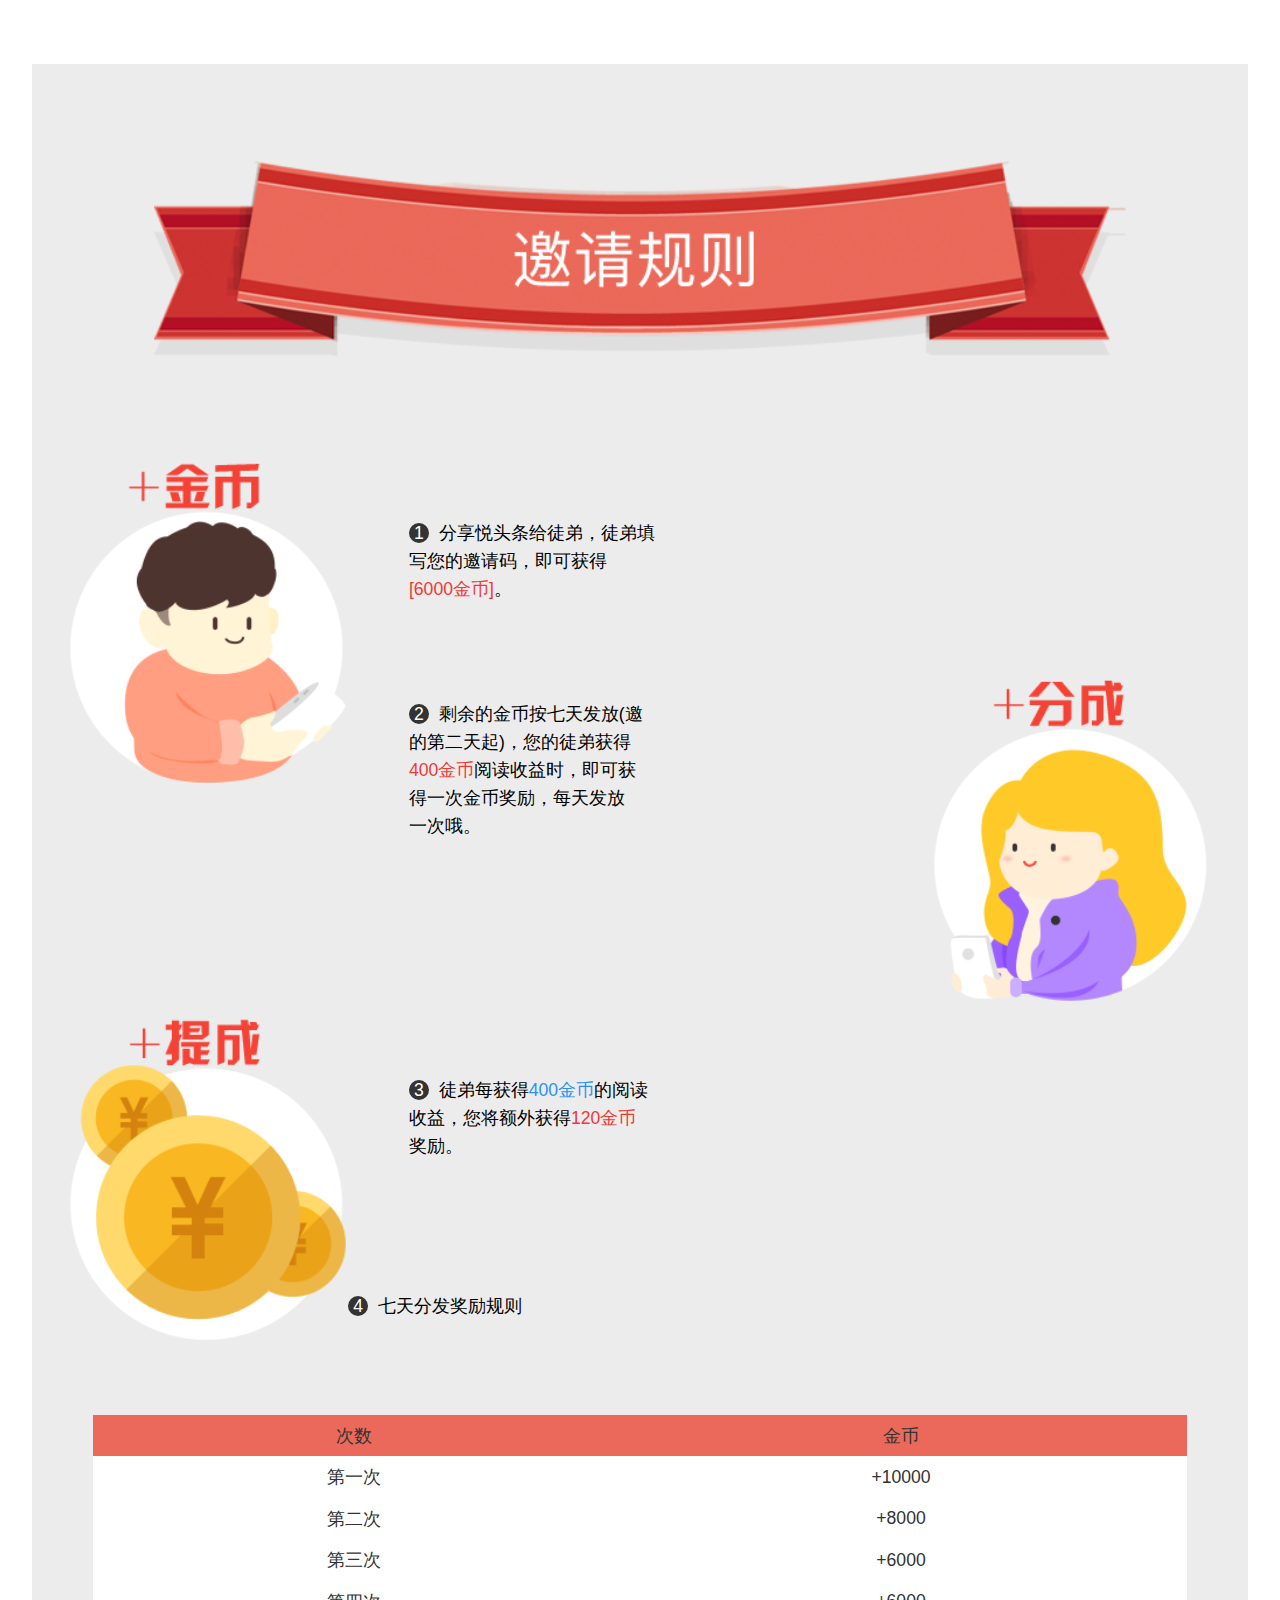
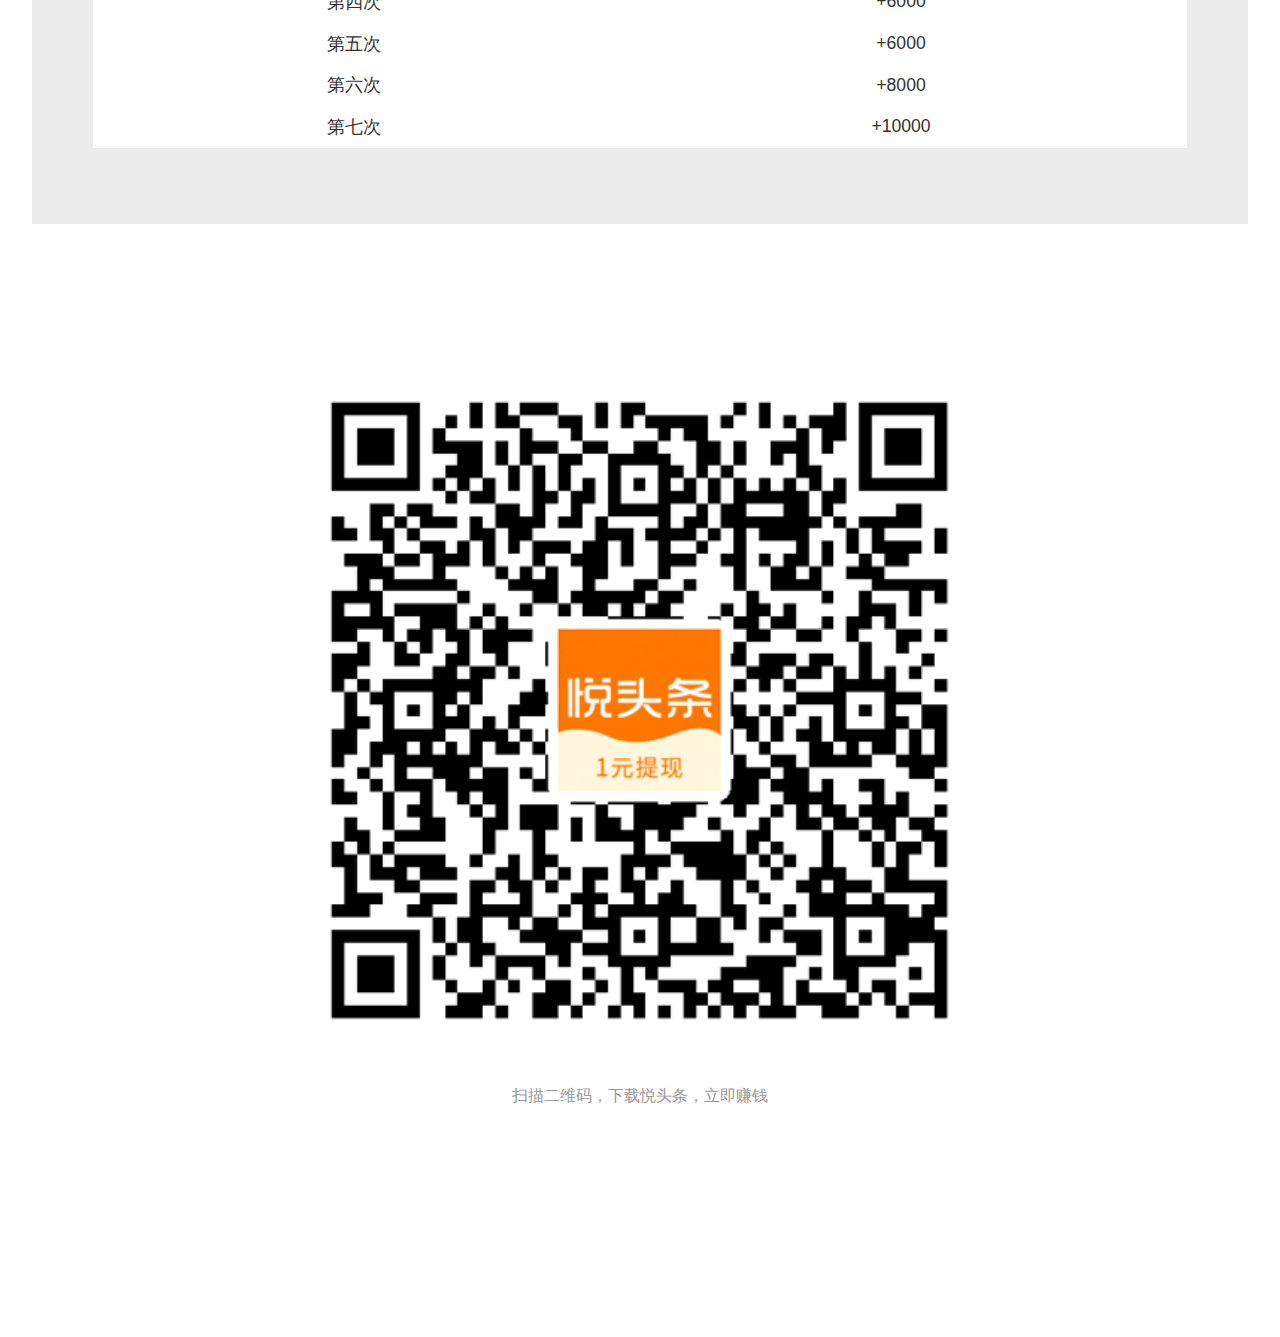
==== invite/index.html @ c9edf3d0 "Merge pull request #15 from lafitewu/master" ====
<!DOCTYPE html>
<html lang="en">
<head>
	<meta charset="UTF-8">
	<meta name="viewport" content="width=device-width, user-scalable=no, initial-scale=1.0, maximum-scale=1.0, minimum-scale=1.0">
	<link rel="stylesheet" href="css/index.css">
	<link rel="stylesheet" href="css/reset.css">
	<title>邀请规则</title>
</head>
<body>
	<div class="main">
		<div class="gray_body">
			<img class="title_pic" src="img/title_2.png"/>
			<!-- 金币 -->
			<div class="list">
				<img class="list_icon" src="img/boy_icon.png"/>
				<div class="list_font">
					<div class="list_circle">1</div>&nbsp;
					分享悦头条给徒弟，徒弟填<br>写您的邀请码，即可获得<br><span>[6000金币]</span>。
				</div>
			</div>
			
			<!-- 分成 -->
			<div class="list list2">
				<div class="list_font list_font2">
					<div class="list_circle">2</div>&nbsp;
					剩余的金币按七天发放(邀<br>的第二天起)，您的徒弟获得<br><span>400金币</span>阅读收益时，即可获<br>得一次金币奖励，每天发放<br>一次哦。
				</div>
				<img class="list_icon list_con2" src="img/girl_icon.png"/>
			</div>
			
			<!-- 提成 -->
			<div class="list list3">
				<img class="list_icon list_icon3" src="img/coin_icon.png"/>
				<div class="list_font list_font3">
					<div class="list_circle">3</div>&nbsp;
					徒弟每获得<div class="color_font">400金币</div>的阅读<br>收益，您将额外获得<span>120金币</span><br>奖励。
				</div>
			</div>

			<div class="four_list">
				<div class="list_circle">4</div>&nbsp;
				七天分发奖励规则
			</div>
			<table class="four_tab">
				<tr class="tab_tr">
					<td>次数</td>
					<td>金币</td>
				</tr>
				<tr>
					<td>第一次</td>
					<td>+10000</td>
				</tr>
				<tr>
					<td>第二次</td>
					<td>+8000</td>
				</tr>
				<tr>
					<td>第三次</td>
					<td>+6000</td>
				</tr>
				<tr>
					<td>第四次</td>
					<td>+6000</td>
				</tr>
				<tr>
					<td>第五次</td>
					<td>+6000</td>
				</tr>
				<tr>
					<td>第六次</td>
					<td>+8000</td>
				</tr>
				<tr>
					<td>第七次</td>
					<td>+10000</td>
				</tr>
			</table>
		</div>
		<div class="white_body">
			<img class="white_pic" src="img/white_ewm.png"/>
			<div class="white_font">扫描二维码，下载悦头条，立即赚钱</div>
		</div>
	</div>
</body>
</html>
---- invite/css/index.css ----
html,body {
	/*height: 100%;*/
	width: 100%;
}
.main {
	width: 100%;
	height: auto;
	background: white;
}
	.gray_body {
		position: relative;
		width: 95%;
		/*height: 3000px;*/
		background: #ececec;
		margin-left: 2.5%;
		margin-top: 5%;
		padding-bottom: 6%; 
	}
		.title_pic {
			width: 80%;
			margin-top: 8%;
			margin-left: 10%;
		}
		.list {
			margin-top: 8%;
			width: 100%;
			height: 6rem;
			/*background: green;*/
		}
			.list img {
				width: 23%;
			}
			.list_icon {
				float: left;
				margin-left: 3%;
			}
			.list_font {
				float: left;
				margin-top: 5%;
				margin-left: 5%;
				font-size: .95rem;
				line-height: 24px;
			}
				.list_circle {
					display: inline-block;
					background: #333333;
					color: white;
					width: 1.1rem;
					height: 1.1rem;
					text-align: center;
					line-height: 1.1rem;
					border-radius: 50%;
					/*font-size: 2.4rem;*/
				}
				.list_font span {
					color: #f13837;
				}

		.list2 {
			margin-top: 10%;
			height: 6rem;
		}
			.list_con2 {
				float: right;
				margin-right: 3%;
			}
			.list_font2 {
				margin-top: 2%;
			}

		.list3 {
			margin-top: 20%;
		}
			.list_font3 .color_font {
				display: inline;
				color: #2893f3;
			}

		.four_list {
			margin-top: 15%;
			margin-left: 5%;
			font-size: 1rem;
		}

		.four_tab {
			font-size: 1rem;
			width: 90%;
			color: #333;
			background: white;
			margin-left: 5%;
			margin-top: 8%;
			text-align: center;
		}
			.four_tab tr {
				height: 2.6rem;
			}
			.tab_tr {
				background: #ea695a;
			}

	.white_body {
		width: 100%;
		padding-bottom: 18%; 
	}
		.white_pic {
			width: 50%;
			margin-top: 13%;
			margin-left: 25%;
		}
		.white_font {
			margin-top: 4%;
			font-size: .8rem;
			color: #999;
			text-align: center;
		}
		@media screen and (max-width: 325px) {
		    .list_font {
		    	font-size: .9rem;
		    	line-height: 22px;
		    }
		    .list_circle {
		    	width: 1rem;
		    	height: 1rem;
		    	line-height: 1rem;
		    }
		    .four_list,.four_tab {
		    	font-size: .9rem;
		    }
		}
		@media screen and (min-width: 376px) {
		    .list_font {
		    	font-size: 1.1rem;
		    	line-height: 28px;
		    }
		    .list_circle {
		    	width: 1.25rem;
		    	height: 1.25rem;
		    	line-height: 1.25rem;
		    }
		    .four_list,.four_tab {
		    	font-size: 1.1rem;
		    }
		    .white_font {
		    	font-size: 1rem;
		    }
		}
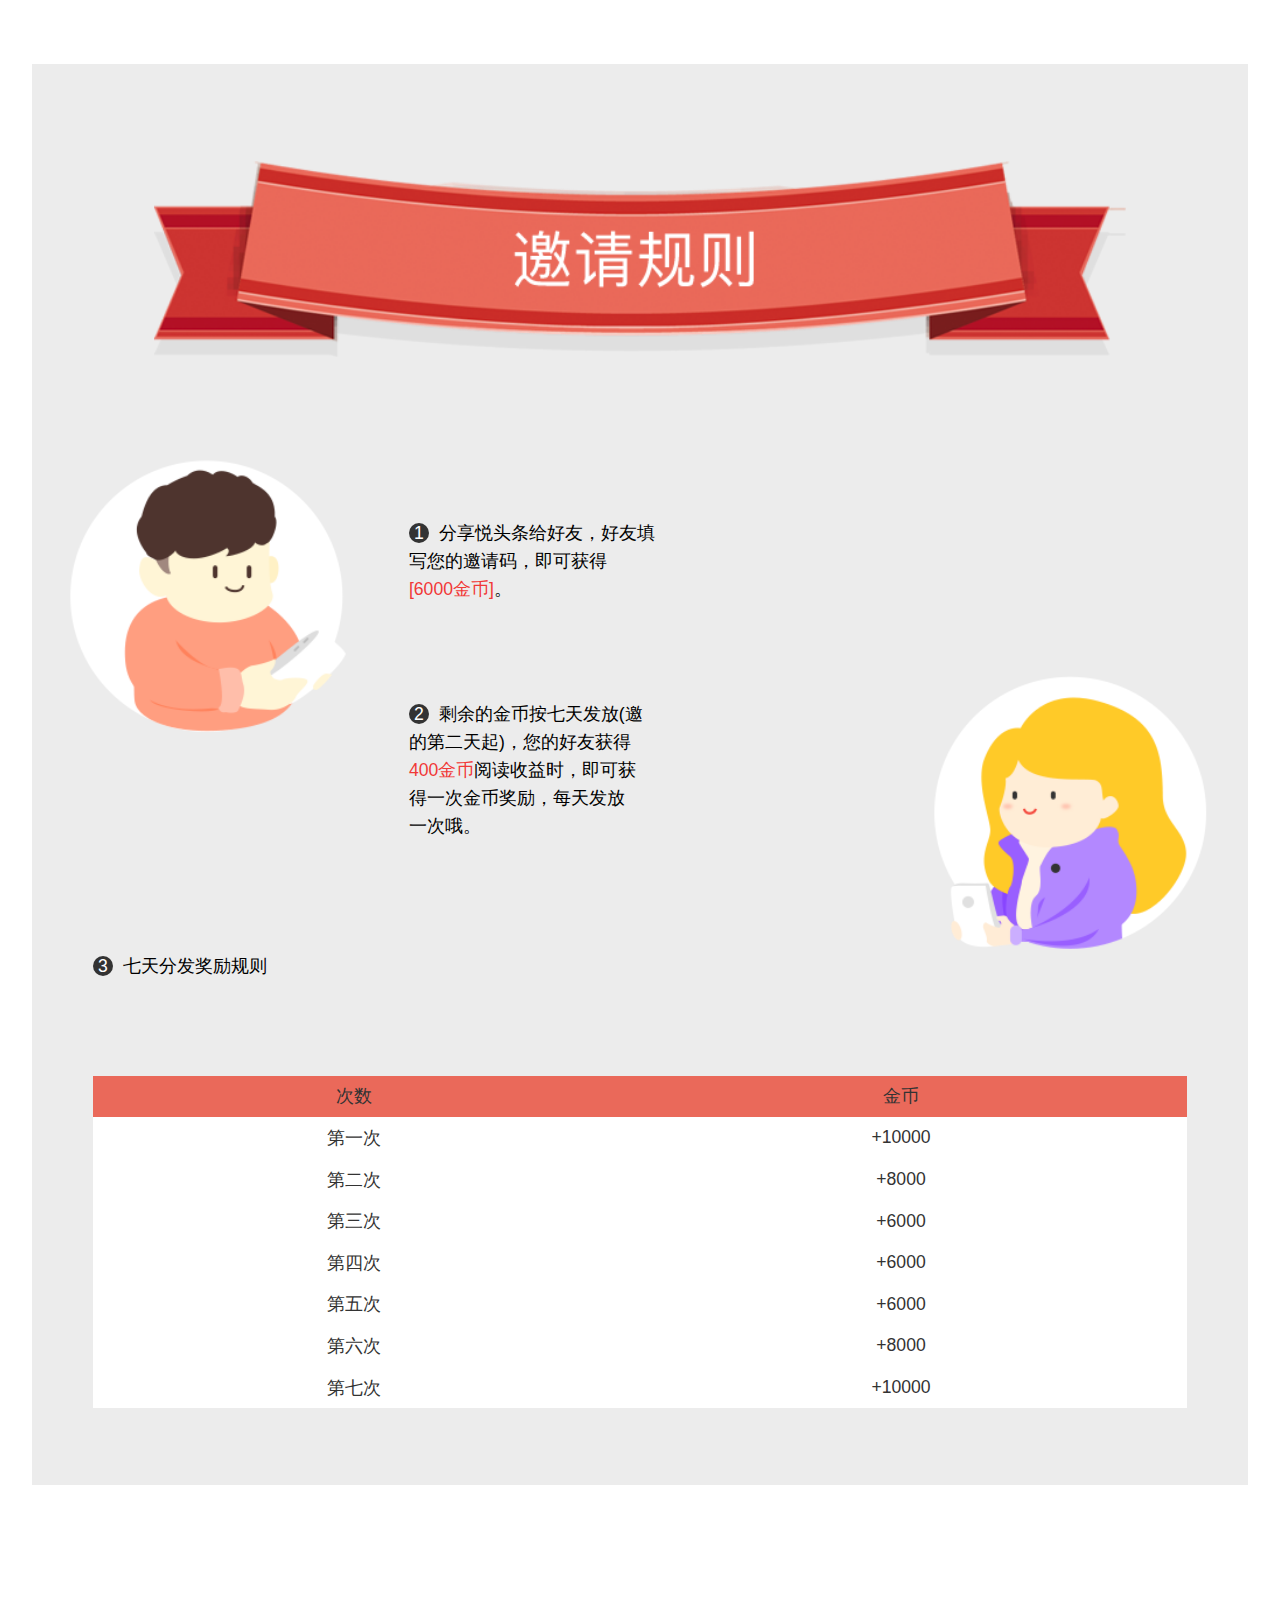
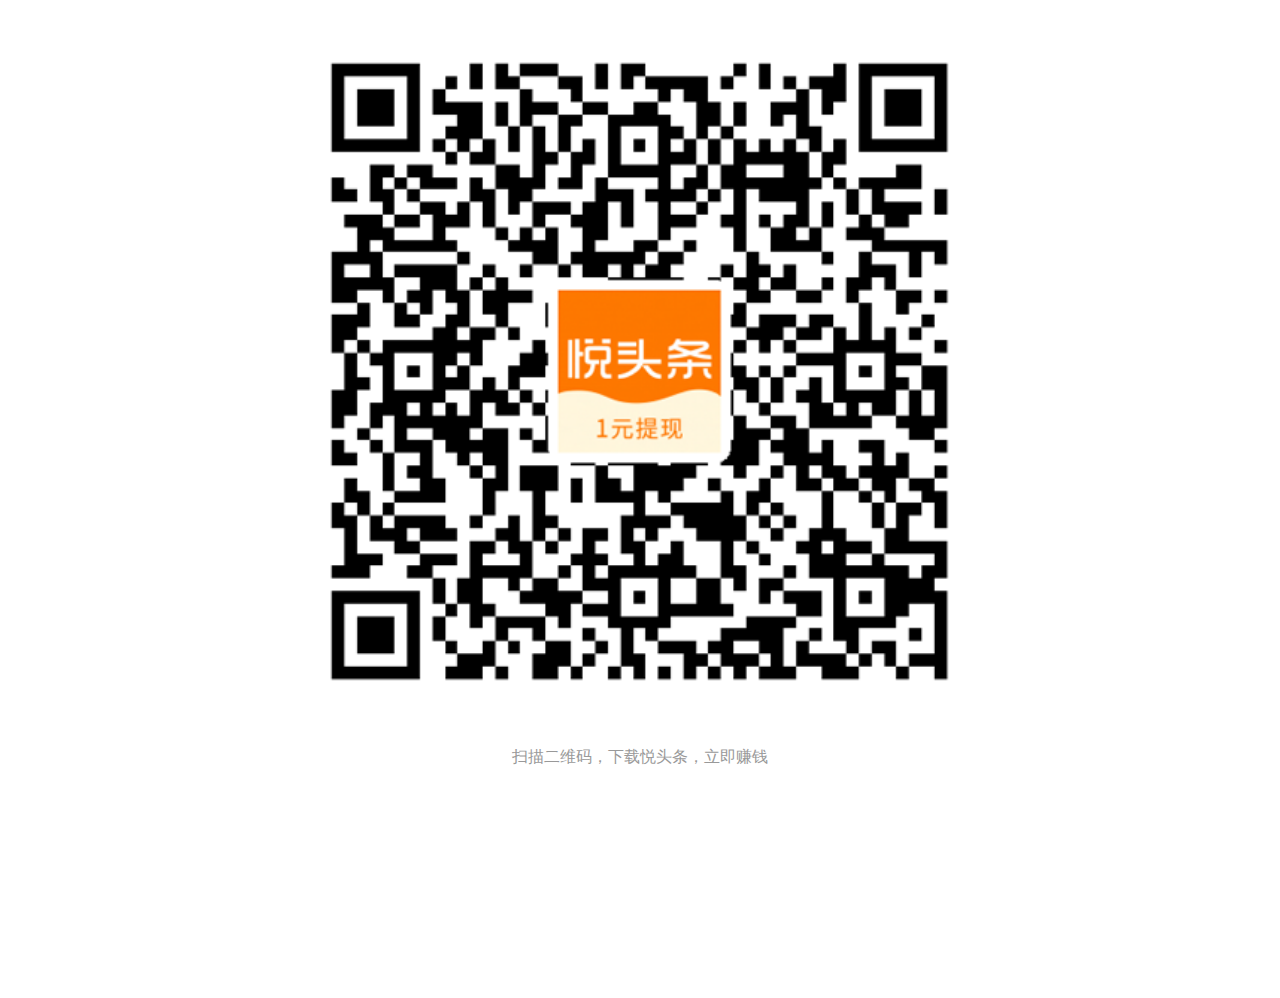
==== commit 90ab6ba8: "整改" ====
--- a/invite/index.html
+++ b/invite/index.html
@@ -13,10 +13,10 @@
 			<img class="title_pic" src="img/title_2.png"/>
 			<!-- 金币 -->
 			<div class="list">
-				<img class="list_icon" src="img/boy_icon.png"/>
+				<img class="list_icon" src="img/boy_icon.png?v=1.0.0"/>
 				<div class="list_font">
 					<div class="list_circle">1</div>&nbsp;
-					分享悦头条给徒弟，徒弟填<br>写您的邀请码，即可获得<br><span>[6000金币]</span>。
+					分享悦头条给好友，好友填<br>写您的邀请码，即可获得<br><span>[6000金币]</span>。
 				</div>
 			</div>
 			
@@ -24,22 +24,22 @@
 			<div class="list list2">
 				<div class="list_font list_font2">
 					<div class="list_circle">2</div>&nbsp;
-					剩余的金币按七天发放(邀<br>的第二天起)，您的徒弟获得<br><span>400金币</span>阅读收益时，即可获<br>得一次金币奖励，每天发放<br>一次哦。
+					剩余的金币按七天发放(邀<br>的第二天起)，您的好友获得<br><span>400金币</span>阅读收益时，即可获<br>得一次金币奖励，每天发放<br>一次哦。
 				</div>
-				<img class="list_icon list_con2" src="img/girl_icon.png"/>
+				<img class="list_icon list_con2" src="img/girl_icon.png?v=1.0.0"/>
 			</div>
 			
 			<!-- 提成 -->
-			<div class="list list3">
+			<!-- <div class="list list3">
 				<img class="list_icon list_icon3" src="img/coin_icon.png"/>
 				<div class="list_font list_font3">
 					<div class="list_circle">3</div>&nbsp;
-					徒弟每获得<div class="color_font">400金币</div>的阅读<br>收益，您将额外获得<span>120金币</span><br>奖励。
+					好友每获得<div class="color_font">400金币</div>的阅读<br>收益，您将额外获得<span>120金币</span><br>奖励。
 				</div>
-			</div>
+			</div> -->
 
 			<div class="four_list">
-				<div class="list_circle">4</div>&nbsp;
+				<div class="list_circle">3</div>&nbsp;
 				七天分发奖励规则
 			</div>
 			<table class="four_tab">
